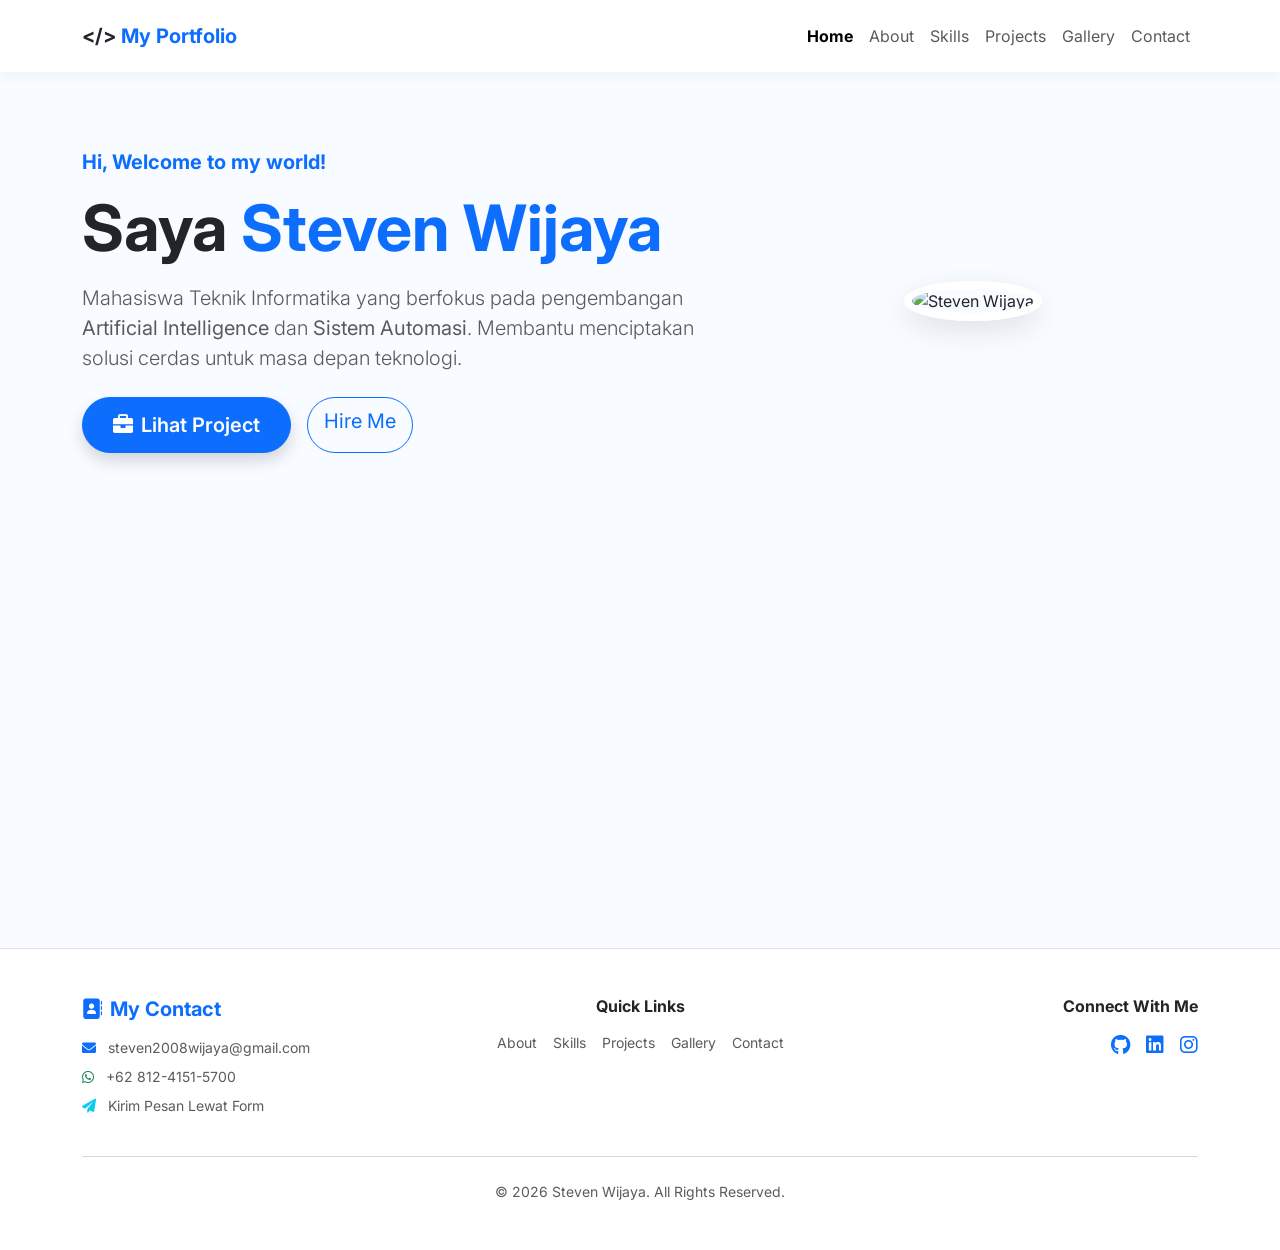
==== demo/src/main/resources/templates/Index.html @ cfe8a4ed "first commit" ====
<!DOCTYPE html>
<html lang="en" xmlns:th="http://www.thymeleaf.org">
<head>
    <meta charset="UTF-8">
    <meta name="viewport" content="width=device-width, initial-scale=1.0">
    <title>Steven Wijaya | Portofolio AI & Automation</title>
    
    <link href="https://cdn.jsdelivr.net/npm/bootstrap@5.3.0/dist/css/bootstrap.min.css" rel="stylesheet">
    <link rel="stylesheet" href="https://cdnjs.cloudflare.com/ajax/libs/font-awesome/6.0.0/css/all.min.css">
    <link rel="preconnect" href="https://fonts.googleapis.com">
    <link rel="preconnect" href="https://fonts.gstatic.com" crossorigin>
    <link href="https://fonts.googleapis.com/css2?family=Inter:wght@300;400;600;700&display=swap" rel="stylesheet">
    
    <link rel="stylesheet" th:href="@{/css/style.css}">

    <style>
        body {
            font-family: 'Inter', sans-serif;
            background-color: #f8fbff;
        }
        .navbar {
            background-color: rgba(255, 255, 255, 0.95);
            backdrop-filter: blur(10px);
            box-shadow: 0 2px 15px rgba(0,0,0,0.05);
        }
        .hero-section {
            padding-top: 150px;
            padding-bottom: 100px;
            min-height: 100vh;
        }
        .profile-img {
            width: 300px;
            height: 300px;
            object-fit: cover;
            border: 8px solid white;
            box-shadow: 0 10px 30px rgba(0,0,0,0.1);
        }
        .btn-primary {
            padding: 12px 30px;
            border-radius: 50px;
            font-weight: 600;
            transition: all 0.3s;
        }
        .btn-primary:hover {
            transform: translateY(-3px);
            box-shadow: 0 5px 15px rgba(13, 110, 253, 0.3);
        }
    </style>
</head>
<body>

    <nav class="navbar navbar-expand-lg navbar-light fixed-top p-3" id="main-nav">
        <div class="container">
            <a class="navbar-brand fw-bold text-primary" th:href="@{/}">
                <span class="text-dark">&lt;/&gt;</span> My Portfolio
            </a>
            <button class="navbar-toggler" type="button" data-bs-toggle="collapse" data-bs-target="#navbarNav">
                <span class="navbar-toggler-icon"></span>
            </button>
            <div class="collapse navbar-collapse justify-content-end" id="navbarNav">
                <ul class="navbar-nav">
                    <li class="nav-item"><a class="nav-link active fw-bold" th:href="@{/}">Home</a></li>
                    <li class="nav-item"><a class="nav-link" th:href="@{/about}">About</a></li>
                    <li class="nav-item"><a class="nav-link" th:href="@{/skills}">Skills</a></li>
                    <li class="nav-item"><a class="nav-link" th:href="@{/projects}">Projects</a></li>
                    <li class="nav-item"><a class="nav-link" th:href="@{/gallery}">Gallery</a></li>
                    <li class="nav-item"><a class="nav-link" th:href="@{/contact}">Contact</a></li>
                </ul>
            </div>
        </div>
    </nav>

    <header class="hero-section">
        <div class="container">
            <div class="row align-items-center">
                <div class="col-lg-7 text-center text-lg-start">
                    <h5 class="text-primary fw-bold mb-3">Hi, Welcome to my world!</h5>
                    <h1 class="display-3 fw-bold mb-3 text-dark">
                        Saya <span class="text-primary">Steven Wijaya</span>
                    </h1>
                    <p class="lead mb-4 text-muted">
                        Mahasiswa Teknik Informatika yang berfokus pada pengembangan 
                        <strong>Artificial Intelligence</strong> dan <strong>Sistem Automasi</strong>. 
                        Membantu menciptakan solusi cerdas untuk masa depan teknologi.
                    </p>
                    <div class="d-flex justify-content-center justify-content-lg-start gap-3">
                        <a th:href="@{/projects}" class="btn btn-primary btn-lg shadow">
                            <i class="fas fa-briefcase me-2"></i>Lihat Project
                        </a>
                        <a th:href="@{/contact}" class="btn btn-outline-primary btn-lg rounded-pill">
                            Hire Me
                        </a>
                    </div>
                </div>
                <div class="col-lg-5 text-center mt-5 mt-lg-0">
                    <img th:src="@{/images/sho.jpg}" alt="Steven Wijaya" class="rounded-circle profile-img animate-fade-in">
                </div>
            </div>
        </div>
    </header>

    <footer class="bg-white border-top mt-5 py-5">
        <div class="container text-center text-md-start">
            <div class="row gy-4">
                <div class="col-md-4">
                    <h5 class="fw-bold mb-3 text-primary"><i class="fas fa-address-book me-2"></i>My Contact</h5>
                    <ul class="list-unstyled text-muted small">
                        <li class="mb-2"><i class="fas fa-envelope me-2 text-primary"></i> <a href="mailto:steven2008wijaya@gmail.com" class="text-decoration-none text-muted">steven2008wijaya@gmail.com</a></li>
                        <li class="mb-2"><i class="fab fa-whatsapp me-2 text-success"></i> <a href="https://wa.me/6281241515700" target="_blank" class="text-decoration-none text-muted">+62 812-4151-5700</a></li>
                        <li class="mb-2"><i class="fas fa-paper-plane me-2 text-info"></i> <a th:href="@{/contact}" class="text-decoration-none text-muted">Kirim Pesan Lewat Form</a></li>
                    </ul>
                </div>
                <div class="col-md-4 text-md-center">
                    <h6 class="fw-bold mb-3">Quick Links</h6>
                    <div class="d-flex flex-column flex-md-row justify-content-center gap-3">
                        <a th:href="@{/about}" class="text-decoration-none text-muted small">About</a>
                        <a th:href="@{/skills}" class="text-decoration-none text-muted small">Skills</a>
                        <a th:href="@{/project}" class="text-decoration-none text-muted small">Projects</a>
                        <a th:href="@{/gallery}" class="text-decoration-none text-muted small">Gallery</a>
                        <a th:href="@{/contact}" class="text-decoration-none text-muted small">Contact</a>
                    </div>
                </div>
                <div class="col-md-4 text-md-end">
                    <h6 class="fw-bold mb-3">Connect With Me</h6>
                    <div class="d-flex justify-content-md-end gap-3 text-primary">
                        <a href="https://github.com/StevenWijaya-2008" target="_blank" class="text-primary"><i class="fab fa-github fa-lg"></i></a>
                        <a href="https://www.linkedin.com/in/steven-wijaya-649a02406" target="_blank" class="text-primary"><i class="fab fa-linkedin fa-lg"></i></a>
                        <a href="https://instagram.com/vennn08" target="_blank" class="text-primary"><i class="fab fa-instagram fa-lg"></i></a>
                    </div>
                </div>
            </div>
            <hr class="my-4 text-muted opacity-25">
            <div class="text-center">
                <p class="small text-muted mb-0">© 2026 Steven Wijaya. All Rights Reserved.</p>
            </div>
        </div>
    </footer>

    <script src="https://cdn.jsdelivr.net/npm/bootstrap@5.3.0/dist/js/bootstrap.bundle.min.js"></script>
</body>
</html>
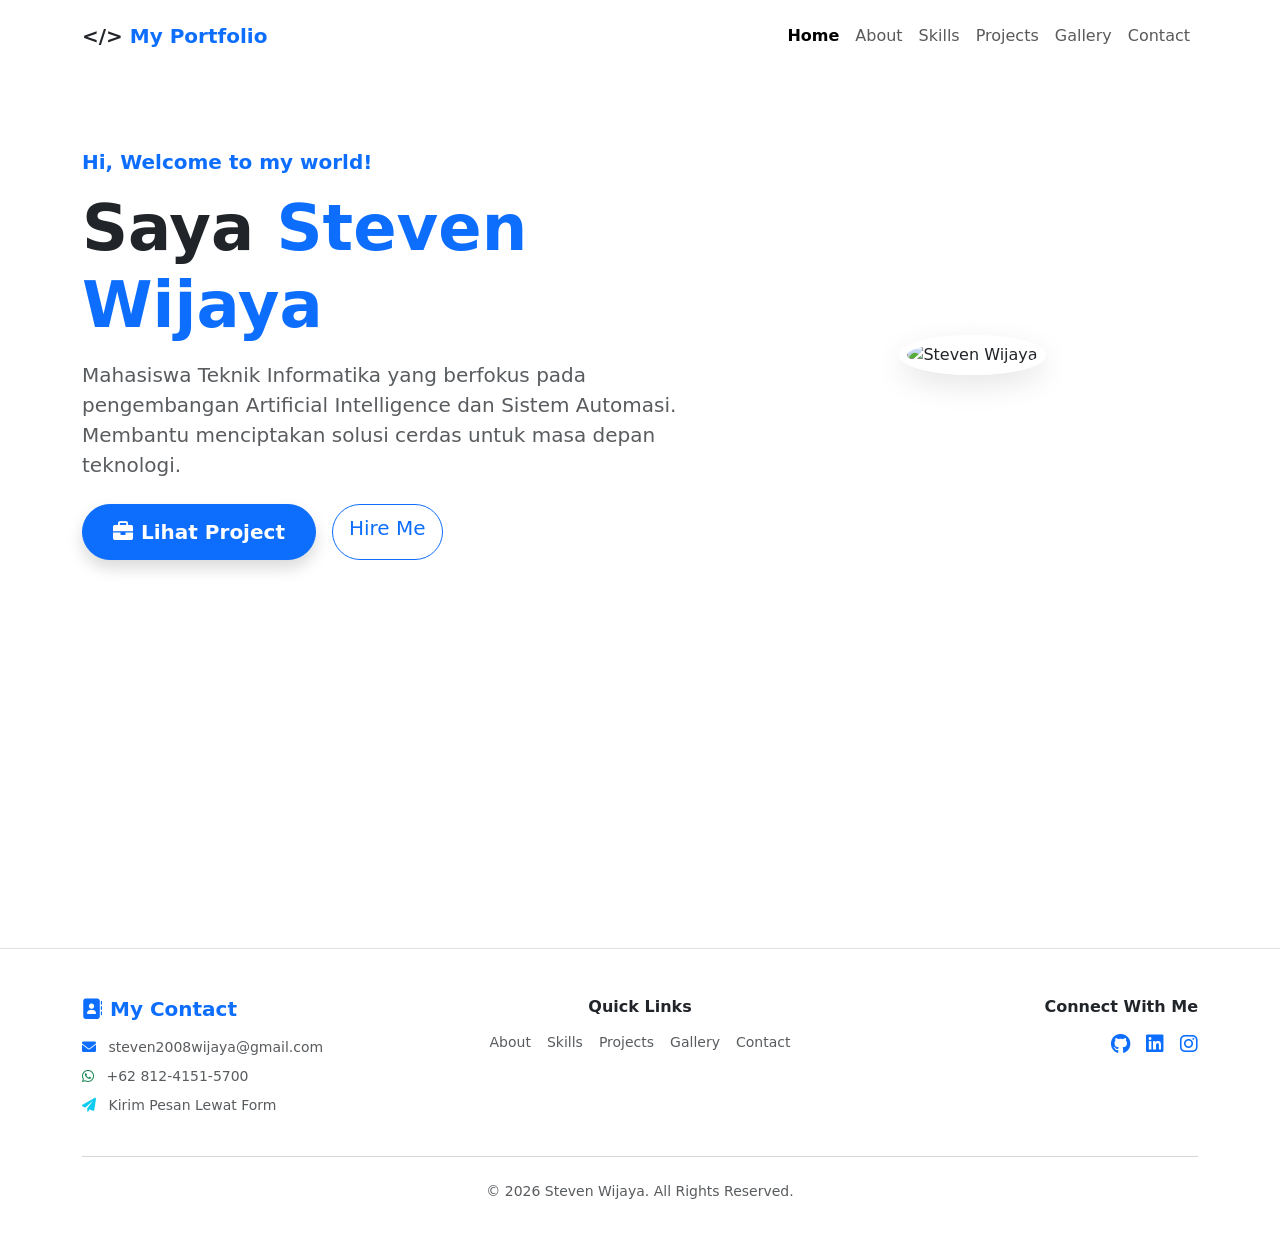
==== commit 8dd08589: "css eksternal" ====
--- a/demo/src/main/resources/templates/Index.html
+++ b/demo/src/main/resources/templates/Index.html
@@ -14,15 +14,6 @@
     <link rel="stylesheet" th:href="@{/css/style.css}">
 
     <style>
-        body {
-            font-family: 'Inter', sans-serif;
-            background-color: #f8fbff;
-        }
-        .navbar {
-            background-color: rgba(255, 255, 255, 0.95);
-            backdrop-filter: blur(10px);
-            box-shadow: 0 2px 15px rgba(0,0,0,0.05);
-        }
         .hero-section {
             padding-top: 150px;
             padding-bottom: 100px;
